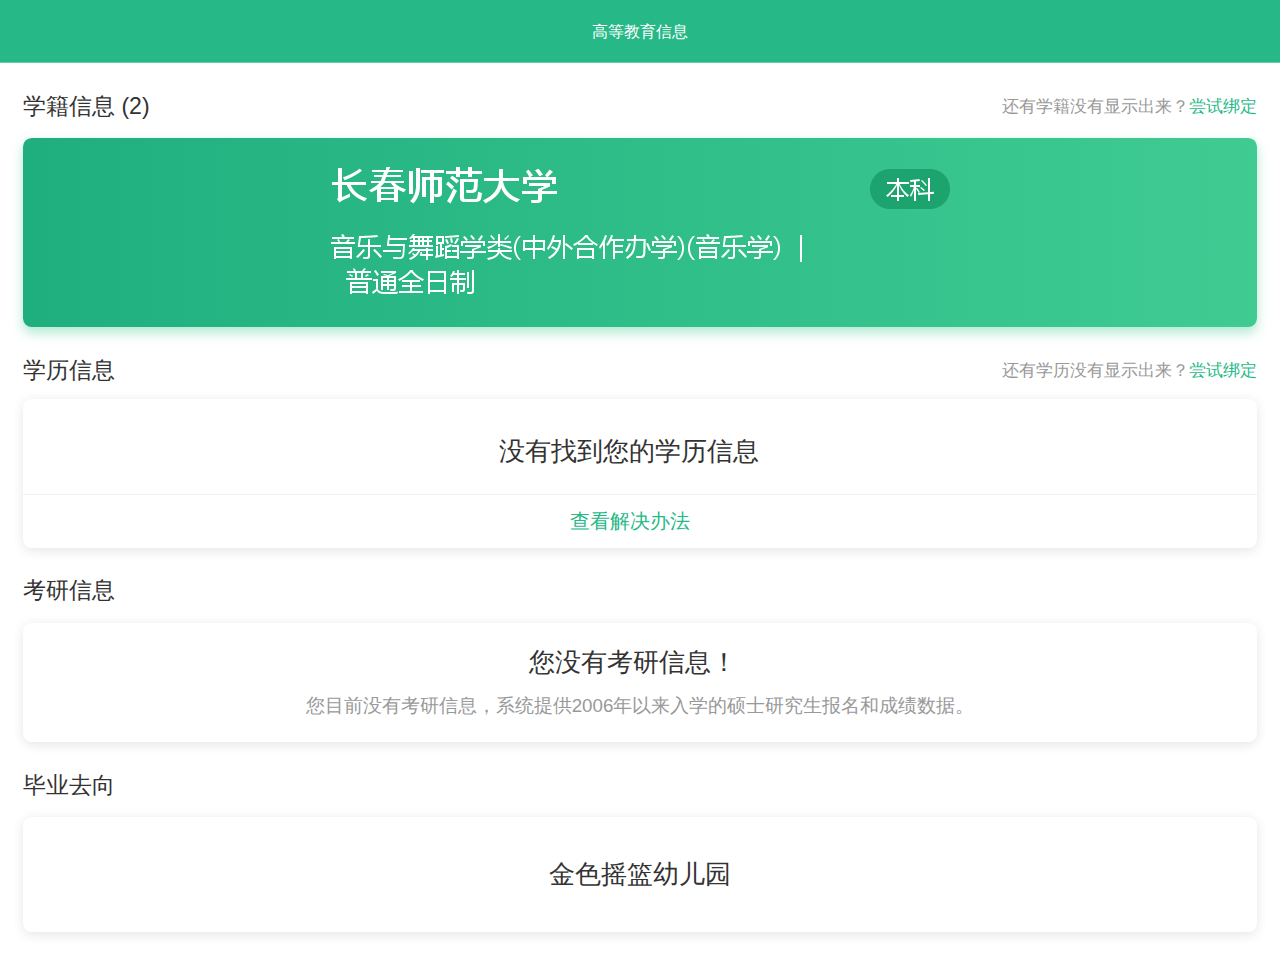
==== index1.html @ b65081db "提交" ====
<!DOCTYPE html>
<!-- saved from url=(0052)https://my.chsi.com.cn/archive/wap/gdjy/index.action -->
<html data-dpr="1" style="font-size: 40.5px;"><head><meta http-equiv="Content-Type" content="text/html; charset=UTF-8">
    <meta http-equiv="X-UA-Compatible" content="IE=edge,chrome=1">
    <meta content="yes" name="apple-mobile-web-app-capable">
    <meta name="viewport" content="width=device-width, initial-scale=1, maximum-scale=1, minimum-scale=1, user-scalable=no,viewport-fit=cover">
    <title>首页</title>

    <link rel="icon" href="https://t1.chei.com.cn/archive/favicon.ico" type="image/x-icon">
    <link rel="stylesheet" href="./conf/app.css">
    <link rel="stylesheet" href="./conf/iconfont.css">
    <script type="text/javascript" id="zhuge-js" async="" src="./conf/zhuge.js"></script><script type="text/javascript" async="" src="./conf/analytics.js"></script><script type="text/javascript" src="./conf/zhuge-1.0.0.js"></script>
    
<script async="" src="./conf/js"></script>
<script type="text/javascript"  src="config/jquery-1.9.1.min.js"></script>
<script>


     $(function(){
	    $("#dj").click(function(){

		window.location.href="index.html";
		    
		})
	 })





// 放在ga.jsp 中
function gaTrackerOutboundLink(ele,eventCategory,eventAction,eventLabel){
    gtag('event', eventAction, {
      'event_category': eventCategory,
      'event_label': eventLabel
    });
    return true;
}
window.dataLayer = window.dataLayer || [];
function gtag(){dataLayer.push(arguments);}
gtag('js', new Date());
gtag('config', 'UA-100524-5', {'sample_rate': 1});

// 诸葛统计代码
var zhugeFun ={
    init:function(flag){
        var OpenautoTrack = typeof flag != 'undefined' ? flag : false; //是否开启全埋点
        if(!flag){
           var _url = window.location.href;
           if(_url.indexOf('/archive/index')>-1 || _url.indexOf('archive/wap/index')>-1){//pc、wap首页
                OpenautoTrack = true;
            }
        }            
        window.zhuge.load('0d76434d9bb94abfaa16e1d5a3d82b52', { //配置应用的AppKey
            autoTrack: OpenautoTrack
        });
    },
    votePv:function(name,from,type){
        // 问卷浏览量
        // name string  问卷名称
        // from string 来源
        // type string 类型，就业还是学职
        zhuge.track('浏览问卷', {
           '问卷名称': name,
           '访问来源': from,
           '问卷类型': type
        });
    },
    voteClick:function(name,from,type){
        // 问卷点击量
        // name string  问卷名称
        // from string 来源
        // type string 类型，就业还是学职
        zhuge.track('点击问卷', {
           '问卷名称': name,
           '访问来源': from,
           '问卷类型': type
        });
    },
    voteSubmit:function(name,from,type,time){
        // 问卷提交量
        // name string  问卷名称
        // from string 来源
        // type string 类型，就业还是学职
        // time num 完成问卷用时
        zhuge.track('提交问卷', {
           '问卷名称': name,
           '访问来源': from,
           '问卷类型': type,
           '问卷用时': time
        });
    },
    voteClickSubmit:function(name,from,type){
        // 问卷前台校验通过，还未传后台前的提交量
        // name string  问卷名称
        // from string 来源
        // type string 类型，就业还是学职
        zhuge.track('点提交按钮', {
           '问卷名称': name,
           '访问来源': from,
           '问卷类型': type
        });
    },
    //去往新职业
    goNcss:function(from,to){
        zhuge.track('点击新职业', {
           '来源': from,
           '去向': to
        });
    },
    //去往学职
    goXz:function(from,to){
        zhuge.track('点击学职', {
           '来源': from,
           '去向': to
        });
    },
    pagePv:function(name,platform,hasData){//各类页面访问量
        if(typeof hasData != 'undefined'){
            zhuge.track('主要页面访问量',{
                '名称':name,
                '设备信息':platform,
                '是否有数据':hasData
            });
        }else{
            zhuge.track('主要页面访问量', {'名称':name,'设备信息':platform});
        }           
    },
    gdjyToZxyz:function(type,platform){//从高等教育点击到在线验证
        zhuge.track('从高等教育点击到在线验证',{
            '类型':type,
            '设备信息':platform
        });
    },
    xjxlMydClick:function(type){//学籍学历右侧的满意度推荐按钮点击情况
        zhuge.track('从高等教育点击满意度',{
            '类型':type
        });
    },
    byqxClick:function(platform){//毕业去向提交成功
        zhuge.track('毕业去向提交成功',{
            '设备信息':platform
        });
    },
    zxysSqClick:function(type){//在线验证点击申请
        zhuge.track('申请在线验证报告',{
            '类型':type //学籍、学历
        });
    },
    gjhzSendStep:function(step){//国际合作的发送报告流程
        switch(step){
            case '1':zhuge.track('国际合作发送报告-选择机构和大学');break;
            case '2':zhuge.track('国际合作发送报告-选择报告');break;
            case '3':zhuge.track('国际合作发送报告-确认报告');break;
            case '4':zhuge.track('国际合作发送报告-点击发送');break;
        }
    },
    dctpIndexClick:function(name,platform){
        zhuge.track('调查投票首页点击事件',{
            '点击区域':name, //学籍、学历
            '设备信息':platform
        });
    }
}
</script>
</head>
<body style="font-size: 12px;">           
    <div id="app" class="my-container"><div class="green-header van-nav-bar van-hairline--bottom" style="z-index: 1;"><div class="van-nav-bar__left"><i class="van-icon van-icon-arrow-left van-nav-bar__arrow"><!----><!----></i><!----></div><div class="van-ellipsis van-nav-bar__title">高等教育信息</div><div class="van-nav-bar__right"><!----></div></div> <div class="vote-part"><!----> <!----> <!----> <!----></div> <div class="padding16 xjxl-list"><div class="list-tit van-row"><div class="l van-col van-col--8">学籍信息 (2)</div> <div class="r van-col van-col--16">还有学籍没有显示出来？<a href="javascript:;">尝试绑定</a></div></div>
	<div id="dj" class="xj list-card"><img onload="showPic(this,&#39;xj&#39;)" data-index="0" onerror="hasError(this,&#39;xj&#39;)" src="./conf/wptl.action" class="max-width"></div>
	<div class="list-tit van-row"><div class="l van-col van-col--8">学历信息 <!----></div> <div class="r van-col van-col--16">还有学历没有显示出来？<a href="javascript:;">尝试绑定</a></div></div> <div class="no-data"><h4>没有找到您的学历信息 <a href="http://www.chsi.com.cn/help/cxfw.jsp" target="_blank"><i title="查看" class="iconfont"></i></a></h4> <div class="find-xjxl"><div class="find-list van-row"><div class="van-col van-col--2"><span>1</span></div> <div class="paddL2 van-col van-col--16">
                       有学历但是没显示出来
                    </div> <div class="list-link van-col van-col--6"><a href="javascript:;">自行绑定</a></div></div> <div class="find-list van-row"><div class="van-col van-col--2"><span>2</span></div> <div class="paddL2 van-col van-col--22">
                        确认您实名注册时提供的姓名和证件号码是否与学校注册信息一致，若不一致，请分情况处理。
                        <div class="find-list-smzc van-row"><div class="van-col van-col--18"><p>姓名</p> <h5>范博</h5></div> <div class="list-link paddT11 van-col van-col--6"><a href="https://account.chsi.com.cn/account/account!editinfo" target="_blank">修改</a></div></div> <div class="van-row"><div class="van-col van-col--18"><p>证件号码</p> <h5>220881199707205821</h5></div> <div class="list-link paddT11 van-col van-col--6"><a href="https://account.chsi.com.cn/account/preregister.action?from=my-noxlarch" target="_blank">重新注册</a></div></div></div></div> <div class="find-list van-row"><div class="van-col van-col--2"><span>3</span></div> <div class="paddL2 van-col van-col--22">
                        若不能确定学校注册信息，请与就读院校学籍学历管理部门老师联系。
                    </div></div></div> <div class="find-xjxl-bottom"><span class="colorGreen">查看解决办法 <i title="展开" class="iconfont"></i></span></div></div> <div class="list-tit van-row"><div class="l van-col van-col--24">考研信息 <!----></div></div> <div class="no-data list-card"><div class="yxmc">您没有考研信息！</div> <div class="des">您目前没有考研信息，系统提供2006年以来入学的硕士研究生报名和成绩数据。</div></div> <div class="list-tit van-row"><div class="l van-col van-col--24">毕业去向
      </div></div> <div class="no-data list-card"><div class="yxmc padding12">金色摇篮幼儿园</div></div> <!----> <!----> <!----> <!----> <!----> <div class="van-dialog" style="display: none;"><!----><div class="van-dialog__content"><div class="dialog-tip-div"><h3>没有学籍</h3>
    系统没有找到您的在校生学籍信息，有可能是因为您注册时填写的姓名和证件号码两项与学校上报的学籍注册数据不相同导致的。<br><br>
    
   
      
      </button></div></div></div></div>
    <script src="./conf/vue.min.js"></script>
    <script src="./conf/vendors.js"></script>
    <script src="./conf/app.js"></script>
    <script src="./conf/lodash.min.js"></script>
    <script src="./conf/es-checker.js"></script>
    <script>
    var myVue = new Vue({
            el: '#app',
            data:function(){
               return {
                activeBottom:0,
                topText:'学信档案' //标题文字
               }
            },
            mixins: typeof mixin != 'undefined' ? [mixin] : {},
            created:function(){
                 zhugeFun.init(); 
                 var identityTag = '39ad23c4918f7d5c7effbf1f15219f70';
                if (identityTag!='Anonymous') {
                    zhuge.identify(identityTag);
                }
            },
            methods:{
                onClickLeft:function(){ //左上的返回按钮
                    history.back(-1);
                },
                goToIndex:function(){
                    window.location.href='https://my.chsi.com.cn/archive/wap/index.action';
                },
                getQueryString:function(name) {//获取地址栏参数
                    var reg = new RegExp('(^|&)' + name + '=([^&]*)(&|$)', 'i');
                    var r = window.location.search.substr(1).match(reg);
                    if (r != null) {
                    return unescape(r[2]);
                    }
                    return null;
                },
                VoteGoToIndex:function(){//投票完成返回首页
                    var _from = this.getQueryString('from');
                    if(_from=='archive-dctp-wap'){
                        window.location.href='https://my.chsi.com.cn/archive/survey/index.action';
                    }else{
                        window.location.href='https://my.chsi.com.cn/archive/wap/index.action';
                    }
                },
                addCookie:function(name,value){ //设置cookie
                    var cookieString=name+"="+escape(value);
                    document.cookie=cookieString;
                    document.cookie.setSecure=true;//只允许在https环境下使用cookie
                },
                getCookie:function(name){
                    var strCookie=document.cookie;
                    var arrCookie=strCookie.split("; ");
                    for(var i=0;i<arrCookie.length;i++){
                        var arr=arrCookie[i].split("=");
                        if(arr[0]==name)return arr[1];
                    }
                    return "";
                },
                trimSpace:function(s){//去掉左右空格
                    return s.replace(/(^\s*)|(\s*$)/g, "");
                } 
            }
            
        });
    </script>

<script type="text/javascript">
    //解决手机浏览器自带返回 没刷新问题
    (function() {
        var isPageHide = false;
        window.addEventListener('pageshow', function() {
          if (isPageHide) {
            var curUrl =window.location.href,
                curIndex=curUrl.substring(curUrl.indexOf('wap/')+4);
            if(curIndex=='my.jsp'){
                myVue.$data.activeBottom =4;    
            }else{
                myVue.$data.activeBottom =0;
            }
          }
        });
        window.addEventListener('pagehide', function() {
          isPageHide = true;
        });
    })();
    if (!Supports.arrow) { //一般判断是否支持箭头函数即可
        alert('您的手机浏览器不支持本系统正常运行');
    } 
</script>

</body></html>
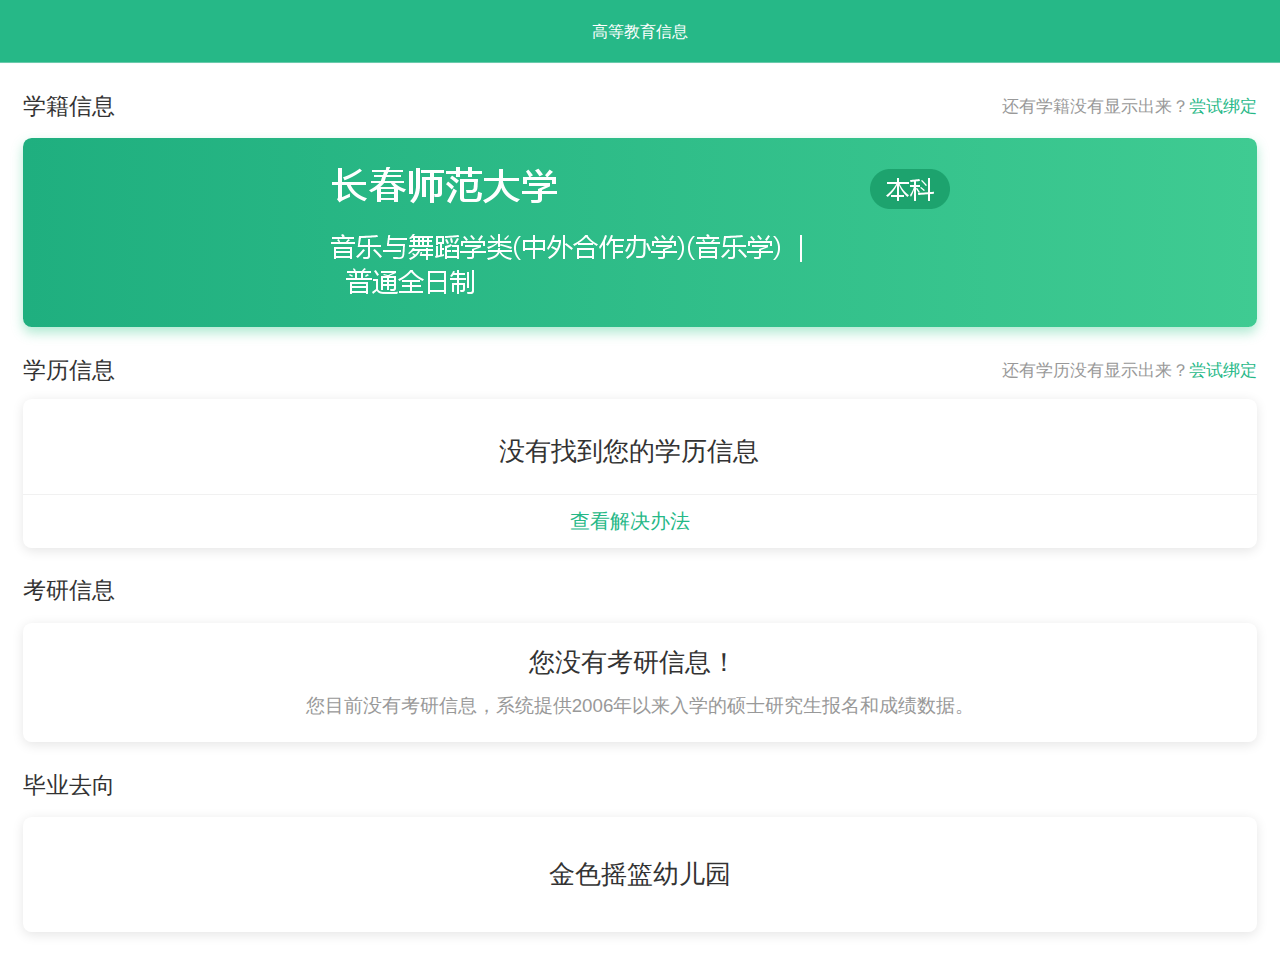
==== commit f6cb769f: "修改" ====
--- a/index1.html
+++ b/index1.html
@@ -165,7 +165,7 @@
 </script>
 </head>
 <body style="font-size: 12px;">           
-    <div id="app" class="my-container"><div class="green-header van-nav-bar van-hairline--bottom" style="z-index: 1;"><div class="van-nav-bar__left"><i class="van-icon van-icon-arrow-left van-nav-bar__arrow"><!----><!----></i><!----></div><div class="van-ellipsis van-nav-bar__title">高等教育信息</div><div class="van-nav-bar__right"><!----></div></div> <div class="vote-part"><!----> <!----> <!----> <!----></div> <div class="padding16 xjxl-list"><div class="list-tit van-row"><div class="l van-col van-col--8">学籍信息 (2)</div> <div class="r van-col van-col--16">还有学籍没有显示出来？<a href="javascript:;">尝试绑定</a></div></div>
+    <div id="app" class="my-container"><div class="green-header van-nav-bar van-hairline--bottom" style="z-index: 1;"><div class="van-ellipsis van-nav-bar__title">高等教育信息</div><div class="van-nav-bar__right"><!----></div></div> <div class="vote-part"><!----> <!----> <!----> <!----></div> <div class="padding16 xjxl-list"><div class="list-tit van-row"><div class="l van-col van-col--8">学籍信息</div> <div class="r van-col van-col--16">还有学籍没有显示出来？<a href="javascript:;">尝试绑定</a></div></div>
 	<div id="dj" class="xj list-card"><img onload="showPic(this,&#39;xj&#39;)" data-index="0" onerror="hasError(this,&#39;xj&#39;)" src="./conf/wptl.action" class="max-width"></div>
 	<div class="list-tit van-row"><div class="l van-col van-col--8">学历信息 <!----></div> <div class="r van-col van-col--16">还有学历没有显示出来？<a href="javascript:;">尝试绑定</a></div></div> <div class="no-data"><h4>没有找到您的学历信息 <a href="http://www.chsi.com.cn/help/cxfw.jsp" target="_blank"><i title="查看" class="iconfont"></i></a></h4> <div class="find-xjxl"><div class="find-list van-row"><div class="van-col van-col--2"><span>1</span></div> <div class="paddL2 van-col van-col--16">
                        有学历但是没显示出来
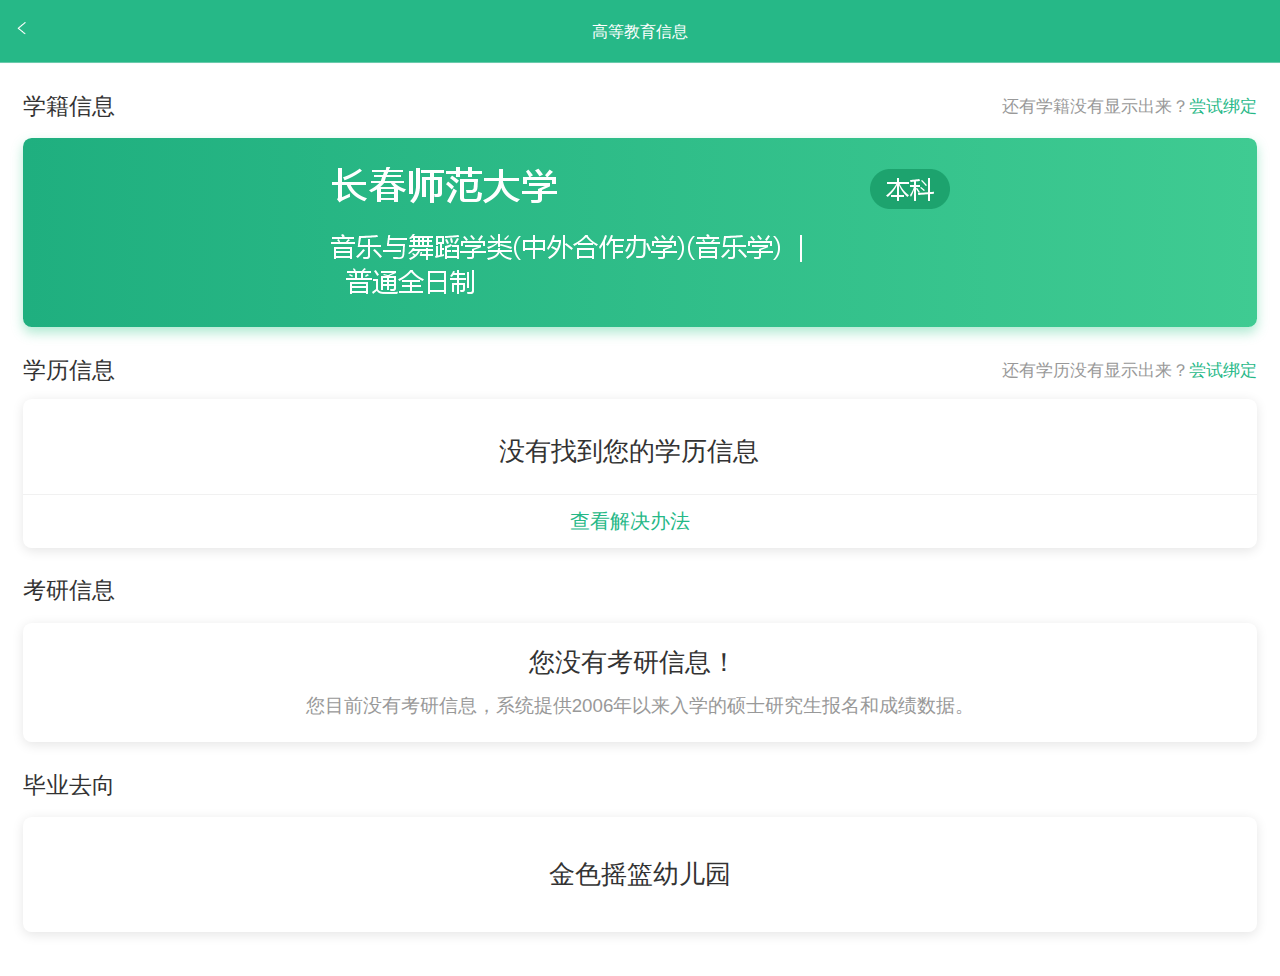
==== commit 5f3bec02: "修改" ====
--- a/index1.html
+++ b/index1.html
@@ -165,7 +165,7 @@
 </script>
 </head>
 <body style="font-size: 12px;">           
-    <div id="app" class="my-container"><div class="green-header van-nav-bar van-hairline--bottom" style="z-index: 1;"><div class="van-ellipsis van-nav-bar__title">高等教育信息</div><div class="van-nav-bar__right"><!----></div></div> <div class="vote-part"><!----> <!----> <!----> <!----></div> <div class="padding16 xjxl-list"><div class="list-tit van-row"><div class="l van-col van-col--8">学籍信息</div> <div class="r van-col van-col--16">还有学籍没有显示出来？<a href="javascript:;">尝试绑定</a></div></div>
+    <div id="app" class="my-container"><div class="green-header van-nav-bar van-hairline--bottom" style="z-index: 1;"><div class="van-nav-bar__left"><img src="conf/fh.png" width="15" height="15"/><!----></div><div class="van-ellipsis van-nav-bar__title">高等教育信息</div><div class="van-nav-bar__right"><!----></div></div> <div class="vote-part"><!----> <!----> <!----> <!----></div> <div class="padding16 xjxl-list"><div class="list-tit van-row"><div class="l van-col van-col--8">学籍信息</div> <div class="r van-col van-col--16">还有学籍没有显示出来？<a href="javascript:;">尝试绑定</a></div></div>
 	<div id="dj" class="xj list-card"><img onload="showPic(this,&#39;xj&#39;)" data-index="0" onerror="hasError(this,&#39;xj&#39;)" src="./conf/wptl.action" class="max-width"></div>
 	<div class="list-tit van-row"><div class="l van-col van-col--8">学历信息 <!----></div> <div class="r van-col van-col--16">还有学历没有显示出来？<a href="javascript:;">尝试绑定</a></div></div> <div class="no-data"><h4>没有找到您的学历信息 <a href="http://www.chsi.com.cn/help/cxfw.jsp" target="_blank"><i title="查看" class="iconfont"></i></a></h4> <div class="find-xjxl"><div class="find-list van-row"><div class="van-col van-col--2"><span>1</span></div> <div class="paddL2 van-col van-col--16">
                        有学历但是没显示出来
